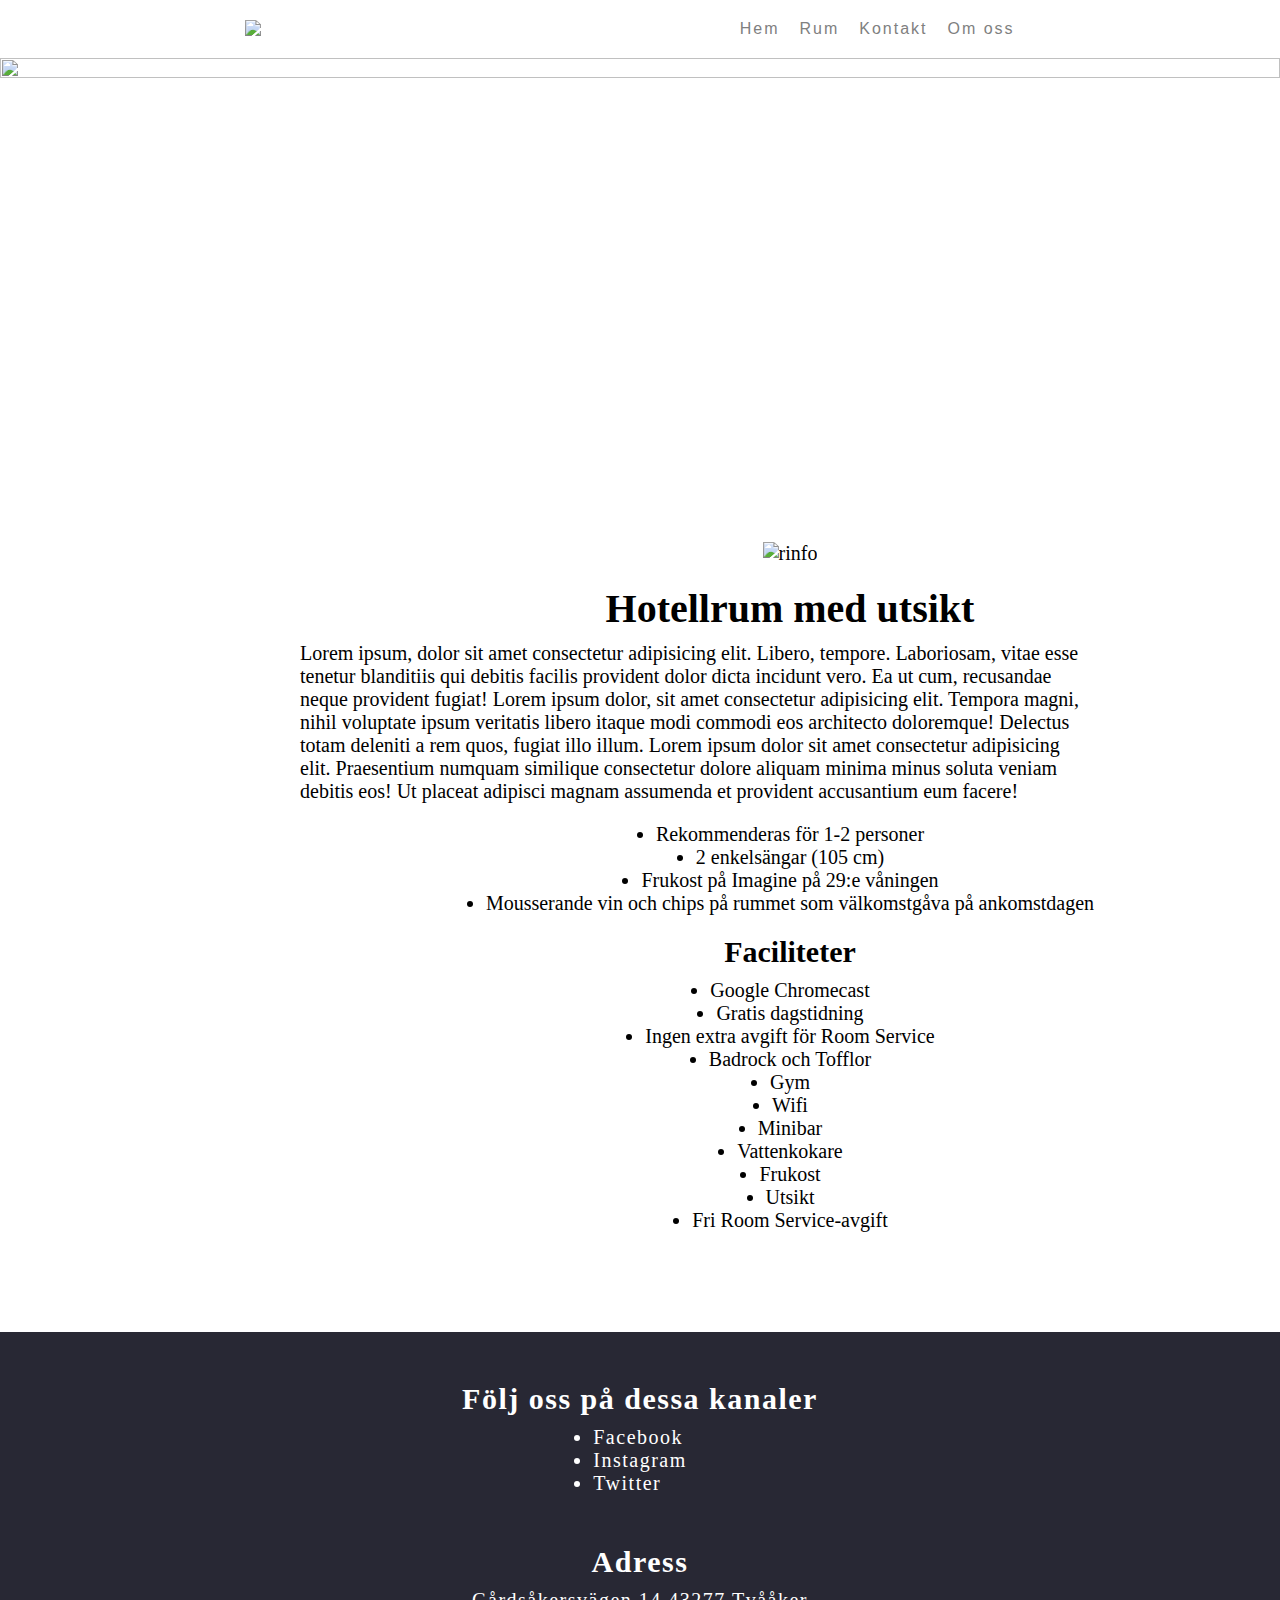
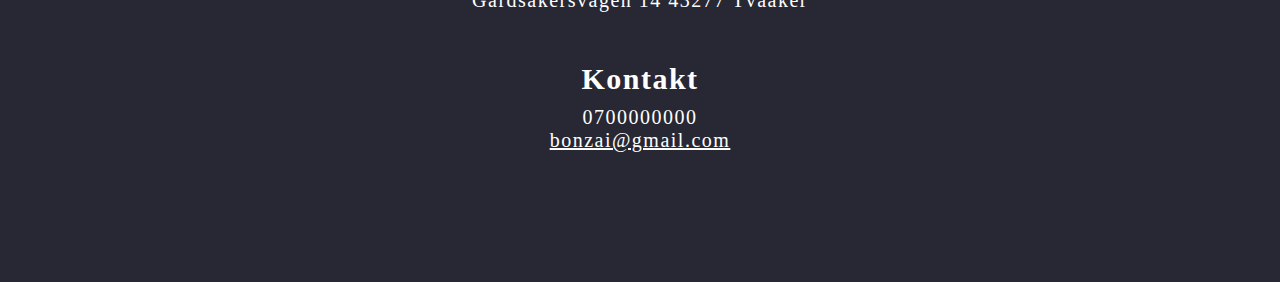
==== roominfo.html @ 0f4eb124 "first try" ====
<!DOCTYPE html>
<html lang="en">
<head>
    <meta charset="UTF-8">
    <meta name="viewport" content="width=device-width, initial-scale=1.0">
    <title>Bonzai</title>
    <link rel="stylesheet" href="css/styles.css"/>
</head>
<body>
    <main class="main-wrapper">
        <header class="header-nav">
            <div class="logo">
                <img src="./assets/bonz.ai-logo-black-landscape.png" alt="loga" width="100vh">
            </div>
            <nav class="nav-container">
              <ul>
                <li><a href="index.html">Hem</a></li>
                <li><a href="rooms.html">Rum</a></li>
                <li><a href="contact.html">Kontakt</a></li>
                <li><a href="about.html">Om oss</a></li>
              </ul>
            </nav>
    
          </header>
          <img class="room-page" src="assets/05-day.jpg" height="500px" width="1440px" />

          <section class="information-container">
            <img src="assets/room.webp" alt="rinfo">
            <h1>Hotellrum med utsikt</h1>
            <p>Lorem ipsum, dolor sit amet consectetur adipisicing elit. Libero, tempore. Laboriosam, vitae esse tenetur blanditiis qui debitis facilis provident dolor dicta incidunt vero. Ea ut cum, recusandae neque provident fugiat!
                Lorem ipsum dolor, sit amet consectetur adipisicing elit. Tempora magni, nihil voluptate ipsum veritatis libero itaque modi commodi eos architecto doloremque! Delectus totam deleniti a rem quos, fugiat illo illum.
                Lorem ipsum dolor sit amet consectetur adipisicing elit. Praesentium numquam similique consectetur dolore aliquam minima minus soluta veniam debitis eos! Ut placeat adipisci magnam assumenda et provident accusantium eum facere!
            </p>
            <ul style="list-style-type:disc;"></ul>
                <li>Rekommenderas för 1-2 personer</li>
                <li>2 enkelsängar (105 cm)</li>
                <li>Frukost på Imagine på 29:e våningen</li>
                <li>Mousserande vin och chips på rummet som välkomstgåva på ankomstdagen</li>
            </ul>
            <h2>Faciliteter</h2>
            <ul style="list-style-type:disc;"></ul>
                <li>Google Chromecast</li>
                <li>Gratis dagstidning</li>
                <li>Ingen extra avgift för Room Service</li>
                <li>Badrock och Tofflor</li>
                <li>Gym</li>
                <li>Wifi</li>
                <li>Minibar</li>
                <li>Vattenkokare</li>
                <li>Frukost</li>
                <li>Utsikt</li>
                <li> Fri Room Service-avgift</li>


            </ul>


          </section>
           


          <section class="nav-bar">
            <h2>Följ oss på dessa kanaler</h2>
            <ul>
              <li>Facebook</li>
              <li>Instagram</li>
              <li>Twitter</li>
            </ul>
            <h2>Adress</h2>
            <p>Gårdsåkersvägen 14 43277 Tvååker</p>
            <h2>Kontakt</h2>
            <p>0700000000</p>
            <p><a href="mailto:bonzai@gmail.com">bonzai@gmail.com</a></p>
          </section>
    
</body>
</html>
---- css/styles.css ----
* {
    margin: 0;
    padding: 0;
    box-sizing: border-box;
}


.body {
    max-width: 100vh;
    max-height: 100vh;
}


.header-nav {
    color: white;
    display: flex;
    justify-content: space-around;
    align-items: center;
    padding: 20px; 
}



.nav-container ul {
    display: flex;
    flex-direction: rows;
}

.nav-container ul li {
    list-style-type: none;
    margin-right: 20px;
}

.nav-container ul li a {
    font-family: Arial, Helvetica, sans-serif;
    color: gray;
    text-decoration: none;
    letter-spacing: 2px;
    font-size: 16px;
}



.front-page,
.room-page,
.contact,
.about-us {
    width: 100%; /* Anpassa bildernas bredd till 100% av skärmstorleken */
    height: auto; /* Automatisk höjd för responsivitet */
}




.services {
    display: flex;
    justify-content: center;
    align-items: center;
    flex-direction: column;
    padding-bottom: 60px;
    padding-top: 50px;
    padding-left: 30px;
    padding-right: 30px;
} 


.text-container {
    display: flex;
    flex-direction: column;
    align-items: center;
}

.information h1 {
    display: flex;
    justify-content: center;
    text-align: center;
    margin-top: 30px;
   
}


.information p {
    display: flex;
    text-align: center;
    justify-content: center;
    height: fit-content;
    display: block; 
    font-size: 14px; 
    letter-spacing: 1,5px; 
    margin: 20px 0;
    
}

.rooms {
    display: flex;
    flex-wrap: wrap;
    justify-content: space-around;
    margin-bottom: 20px;
}


.room-container {
    
    display: flex;
    flex-direction: column;
    justify-content: space-around;
    justify-content: center;
    align-items: center;
   
    
    
}   

.rcontainer-1 {
    
    align-items: center;
    justify-content: center;
    padding-left: 50px;
    padding-top: 20px;

}

.rcontainer-2 {
    
    align-items: center;
    justify-content: center;
    padding-left: 50px;
    padding-top: 20px;
    
}


.rcontainer-3 {
    
    align-items: center;
    justify-content: center;
    padding-left: 50px;
    padding-top: 20px;
}


.room {
    background-color: #FFFFFF;
    width: 250px;
    box-shadow: 0 4px 8px 0 rgba(0, 0, 0, 0.2), 0 6px 20px 0 rgba(0, 0, 0, 0.19);
    text-align: center;
    border-radius: 5px;
    padding-bottom: 20px;



}



.room-img {
   width: 200px;
   height: 140px;

}

.button-room {
    border-radius: 12px;
    background-color: white;
    border: solid rgb(216, 212, 212) 1px;
    padding: 14px 40px;
    text-align: center;
    text-decoration: none;
    display: inline-block;
    font-size: 16px;
    margin: 4px 2px;
    

}



.takemetonext {
    position: absolute;
    top: 35%;
    left: 5%;
    border-radius: 12px;
    background-color: white;
    border: solid rgb(216, 212, 212) 1px;
    padding: 14px 40px;
    text-align: center;
    text-decoration: none;
    display: inline-block;
    font-size: 16px;
    margin: 4px 2px;
    
}


.menu-container {
    display: grid;
    grid-template-columns: repeat(5, 1fr);
    gap: 20px;
    display: flex;
    justify-content: center;
    align-items: center;
    padding: 60px 0;
    background-color: #282834;
    color: #fff;

}

.input {
    outline: none;
    border: none;
}


.a {
    color: black;
}

.text-button {
    display: flex;
    justify-content: center;
    align-items: center;
}

.contact-us {
    display: flex;
    flex-direction: column;
    justify-content: center;
    align-items: center;
    padding-bottom: 20px;

}

.contact-us p {
    letter-spacing: 1px;
    font-size: 25px;

}

.contact-us h1 {
    letter-spacing: 1px;
    font-size: 40px;
    padding-bottom: 30px;
}
.contact-us h2 {
    letter-spacing: 1px;
    font-size: 25px;
    padding-top: 30px;
}

.about-us { 
    display: flex;
    flex-direction: column;
    justify-content: center;
    align-items: center;
    height: 100vh;
} 

.about-us p {
    
    display: block; 
    font-size: 20px; 
    letter-spacing: 1,5px; 
    max-width: 70%;
    text-align: center;
}

.container {
   
  margin-right: auto;
  margin-left: auto;
  max-width:1160px; 
  padding-top: 10px;
  padding-right: 20px;
  padding-left: 20px; 
  padding-bottom: 10px;
  
}


.container-1 {
    
    display: flex;
    flex-direction: column;
    justify-content: center;
    align-items: center;
    padding-left: 70px;
    padding-right: 70px;
    padding-bottom: 30px;
    
}

.container-2 {
    
    display: flex;
    flex-direction: column;
    justify-content: center;
    align-items: center;
    padding-left: 70px;
    padding-right: 70px;
    padding-bottom: 30px;
    
}

.container-3 {
    
    display: flex;
    flex-direction: column;
    justify-content: center;
    align-items: center;
    padding-left: 70px;
    padding-right: 70px;
    padding-bottom: 50px;
   
}

.container-4 {
    
    display: flex;
    flex-direction: column;
    justify-content: center;
    align-items: center;
    padding-left: 70px;
    padding-right: 70px;
    padding-bottom: 50px;
    

}

.information-container {
    display: flex;
    flex-wrap: wrap;
    flex-direction: column;
    align-items: center;
    justify-content: center;
    padding-top: 40px;
    padding-bottom: 100px;
    padding-left: 300px;
    letter-spacing: 1,5px;
    font-size: 20px;

    

}

.information-container img {
    max-width: 900px;
    max-height: 400px;
}



.information-container h1 {
    padding-top: 20px;
    padding-bottom: 10px;
}

.information-container p {
    padding-right: 200px;
    padding-bottom: 10px;
}

.information-container h2 {
    padding-top: 20px;
}

.information-container ul {
    padding-top: 10px;
}


.nav-bar {
    width: 100%;
    height: auto;
    background-color: #282834;
    color: #fff;
    font-family: 'Times New Roman', Times, serif;
    display: flex;
    flex-direction: column;
    justify-content: center;
    align-items: center;
    padding-bottom: 130px;
    font-size: 20px;
    letter-spacing: 1.5px;

}

.nav-bar h2 {
    padding-top: 50px;
    padding-bottom: 10px;
}

.nav-bar p a {
    color: #fff;
}


@media only screen and (max-width: 768px) {
    .nav-container ul li a {
        font-size: 14px; 
    }

    .header-nav {
        padding: 10px; 
    }
}


@media only screen and (max-width: 480px) {
    .nav-container ul li a {
        font-size: 12px; 
    }

    .header-nav {
        padding: 5px; 
    }
}
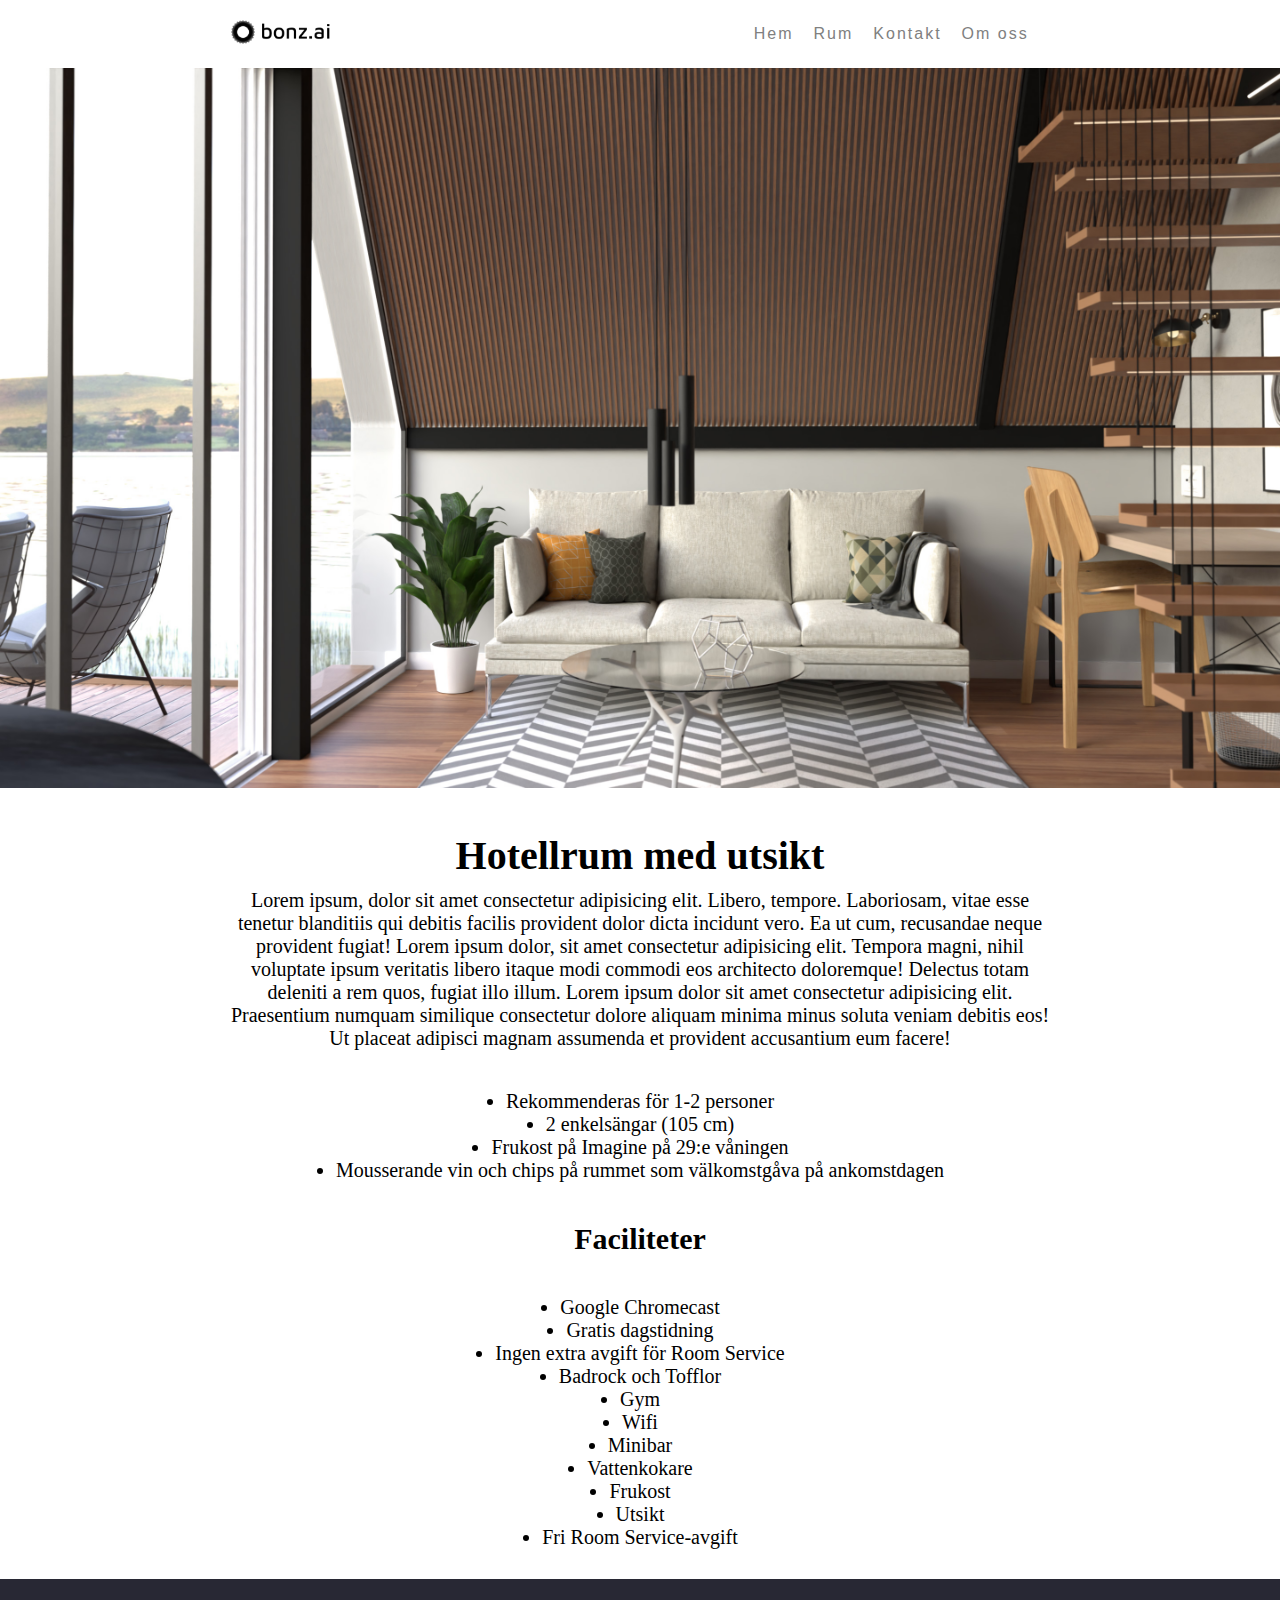
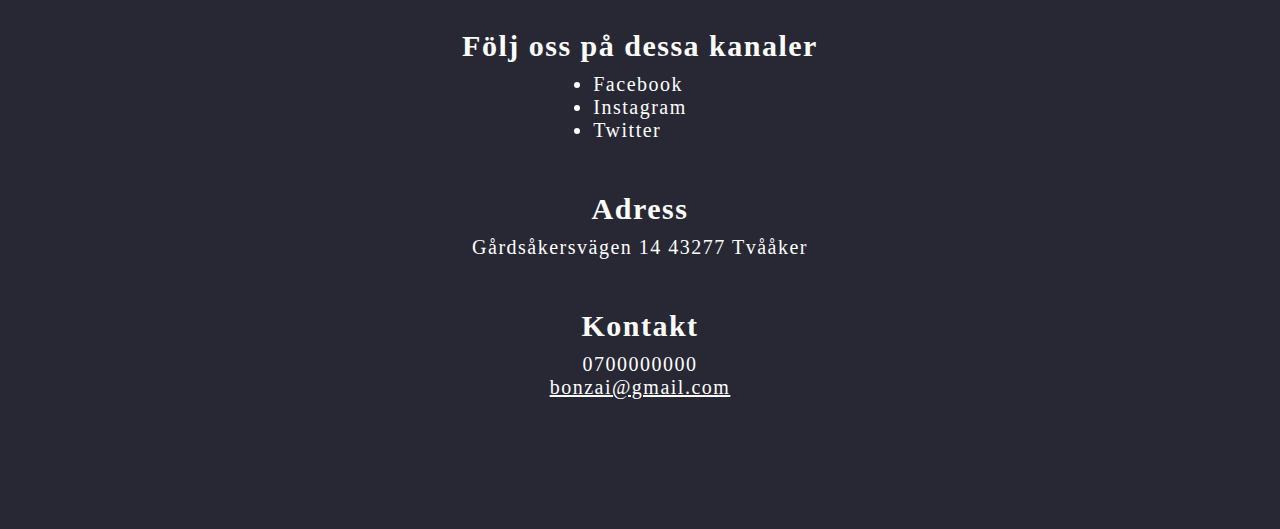
==== commit 3c26dc15: "test" ====
--- a/roominfo.html
+++ b/roominfo.html
@@ -22,10 +22,10 @@
             </nav>
     
           </header>
-          <img class="room-page" src="assets/05-day.jpg" height="500px" width="1440px" />
+          <img class="room-page" src="assets/05-day.jpg" />
 
           <section class="information-container">
-            <img src="assets/room.webp" alt="rinfo">
+            <!-- <img class="rinfo" src="assets/room.webp" height="375px" width="667"> -->
             <h1>Hotellrum med utsikt</h1>
             <p>Lorem ipsum, dolor sit amet consectetur adipisicing elit. Libero, tempore. Laboriosam, vitae esse tenetur blanditiis qui debitis facilis provident dolor dicta incidunt vero. Ea ut cum, recusandae neque provident fugiat!
                 Lorem ipsum dolor, sit amet consectetur adipisicing elit. Tempora magni, nihil voluptate ipsum veritatis libero itaque modi commodi eos architecto doloremque! Delectus totam deleniti a rem quos, fugiat illo illum.
--- a/css/styles.css
+++ b/css/styles.css
@@ -328,43 +328,38 @@
 
 .information-container {
     display: flex;
-    flex-wrap: wrap;
-    flex-direction: column;
-    align-items: center;
-    justify-content: center;
-    padding-top: 40px;
-    padding-bottom: 100px;
-    padding-left: 300px;
+    flex-direction: column;
+    align-items: center;
+    justify-content: center;
     letter-spacing: 1,5px;
     font-size: 20px;
-
-    
-
-}
-
-.information-container img {
-    max-width: 900px;
-    max-height: 400px;
-}
-
-
+    padding-bottom: 30px;
+    
+    
+
+}
+
+.information-container p {
+    width: 65%;
+    text-align: center;
+   
+}
 
 .information-container h1 {
-    padding-top: 20px;
+    padding-top: 40px;
     padding-bottom: 10px;
-}
-
-.information-container p {
-    padding-right: 200px;
-    padding-bottom: 10px;
-}
+    
+}
+
 
 .information-container h2 {
-    padding-top: 20px;
+    padding-top: 40px;
 }
 
 .information-container ul {
     padding-top: 10px;
+    align-items: center;
+    padding: 20px;
 }
 
 
